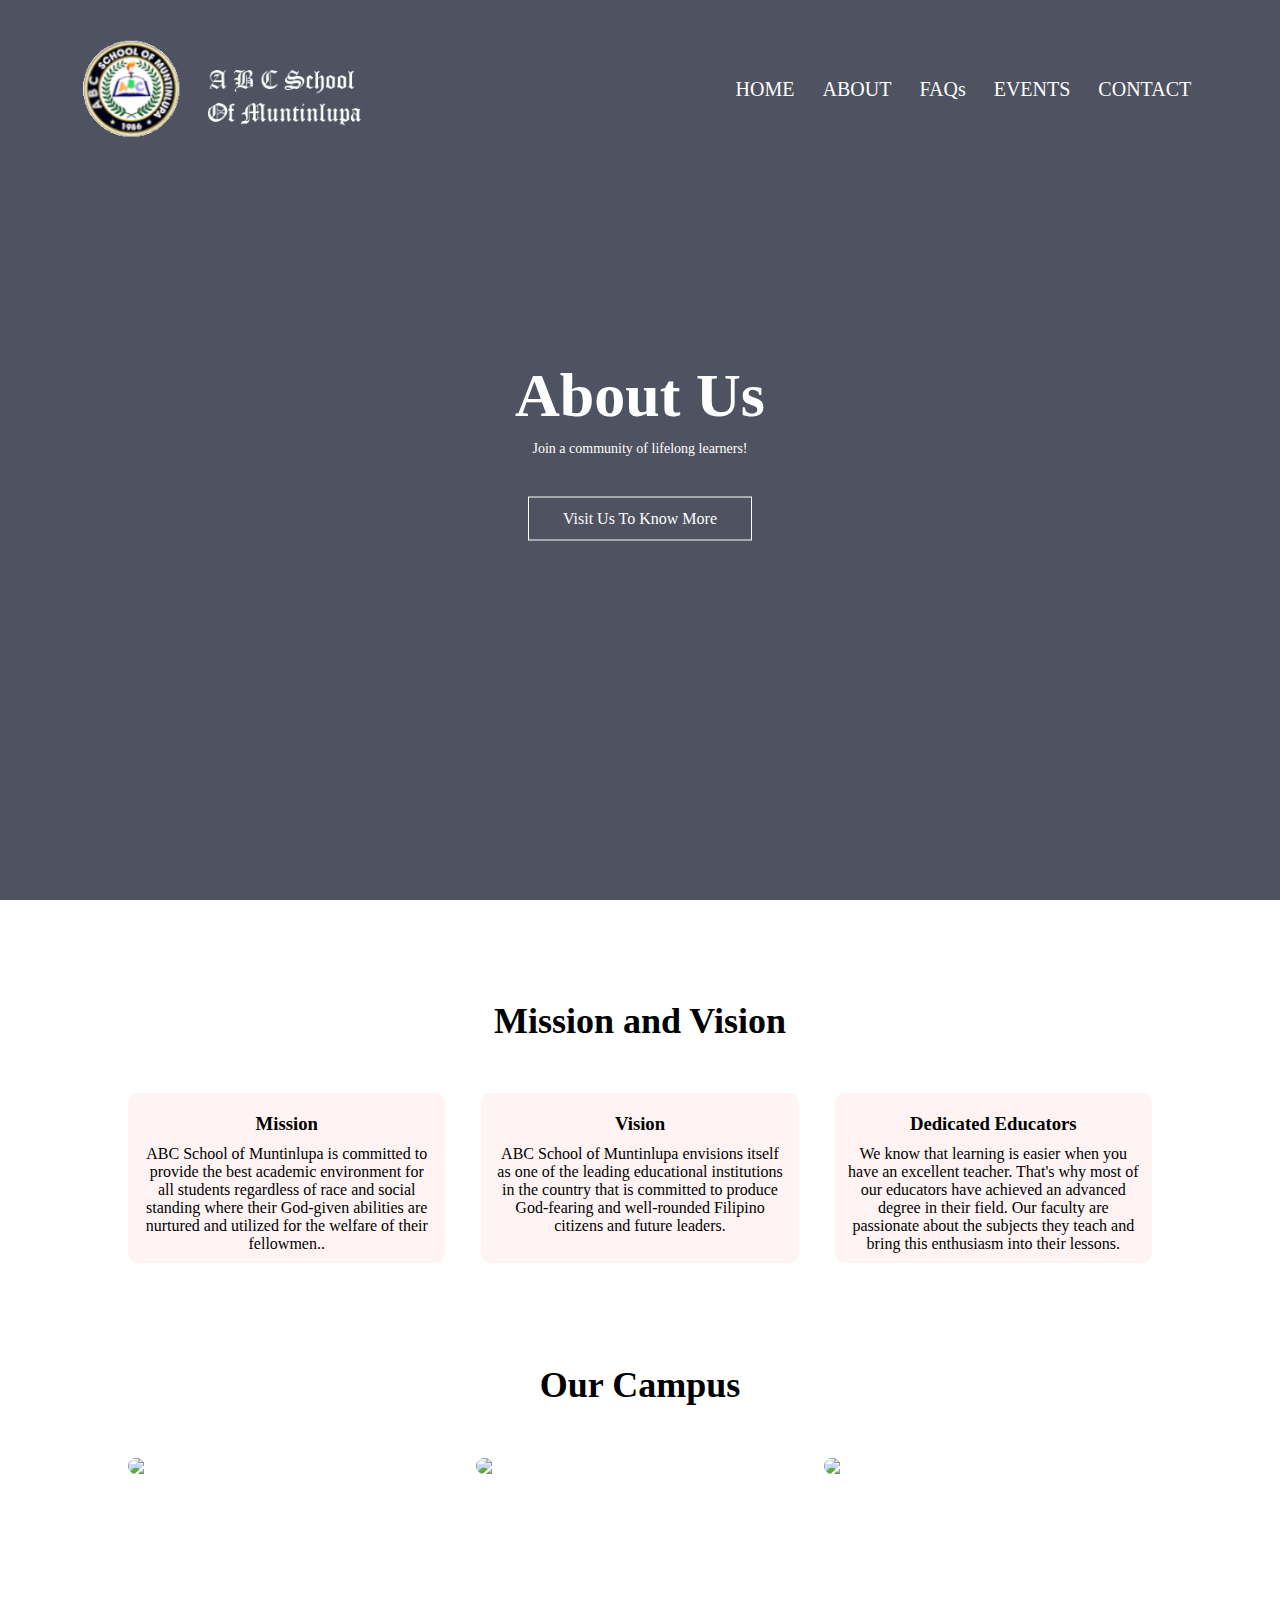
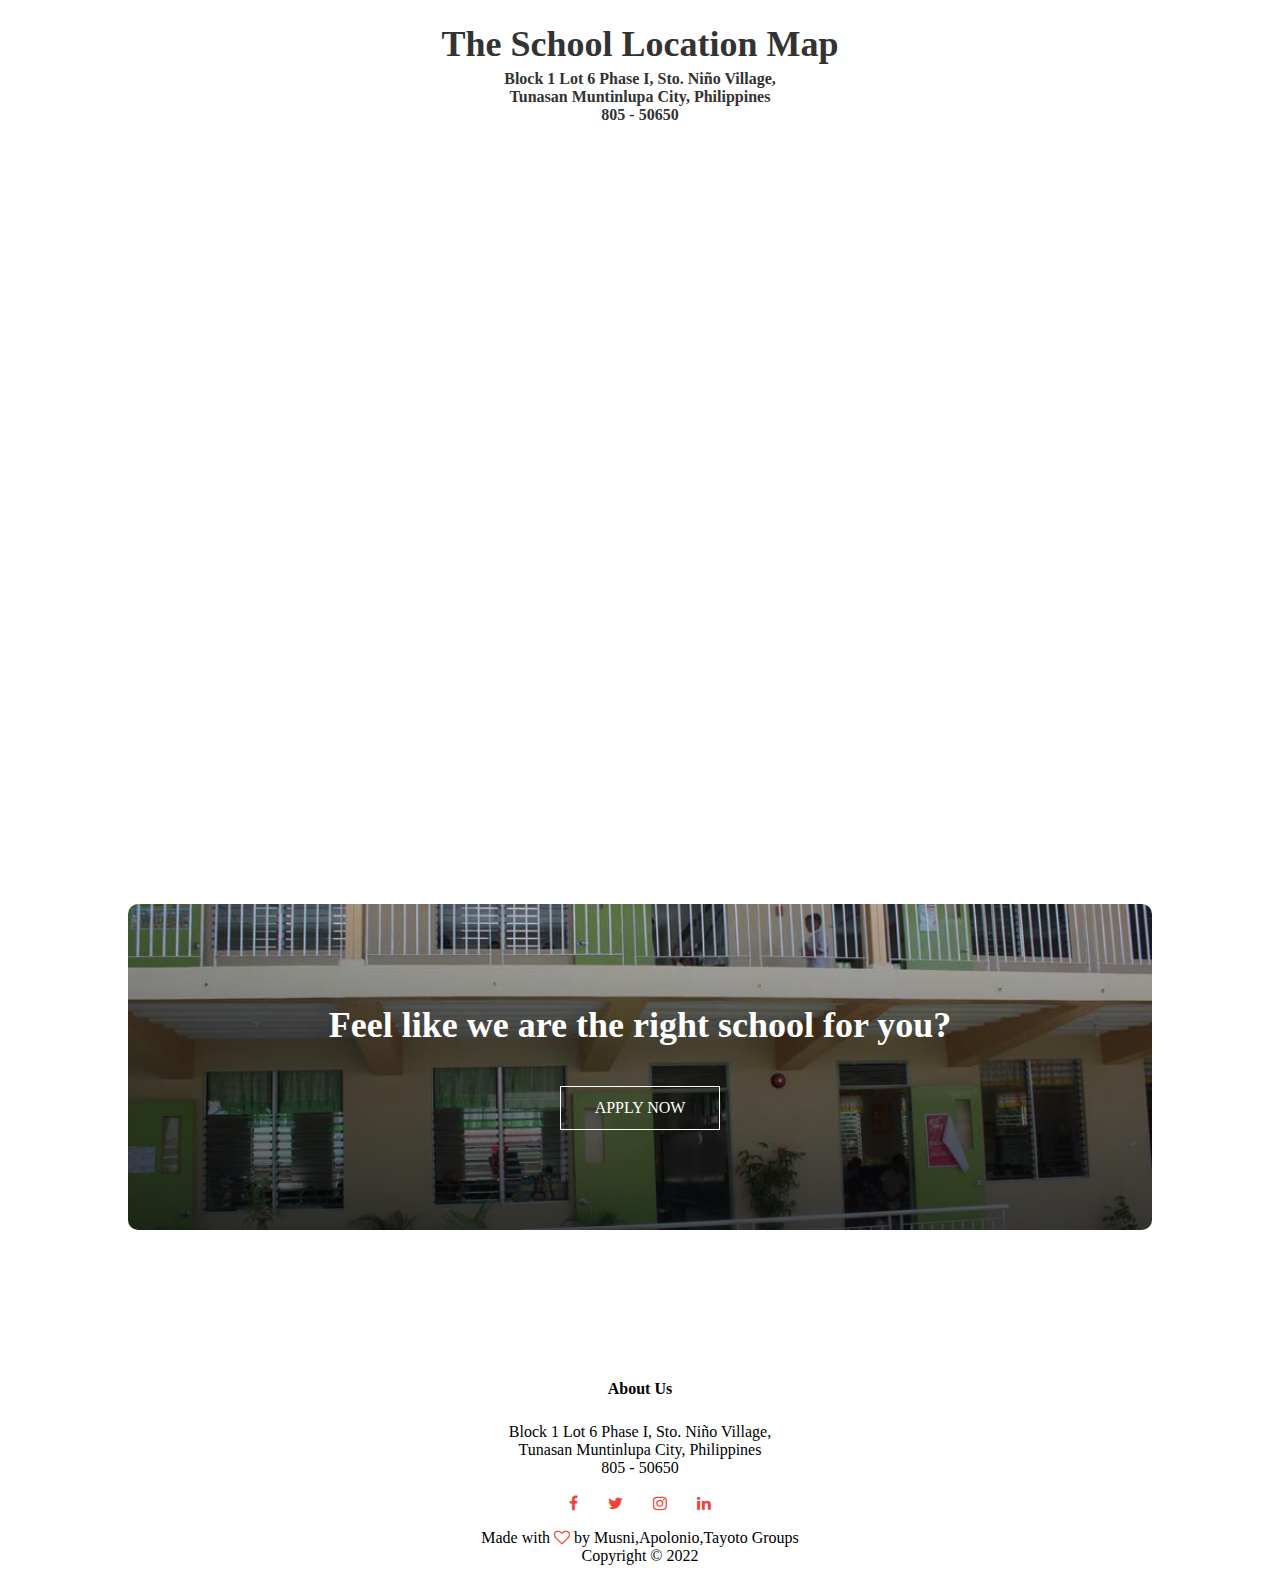
==== about_us.html @ 533a8d05 "first commit" ====
<!DOCTYPE html>
<html lang="en">
<head>
    <meta charset="UTF-8">
     <meta name="viewport" content="width=device-width, initial-scale=1.0">
    <title>ABC School of Muntinlupa</title>
    <link rel="stylesheet" href="style.css">
    <link rel="stylesheet" href="styleA.css">
    <link rel="stylesheet" href="https://unpkg.com/swiper@8/swiper-bundle.min.css"/>
    <!-- This is the link for swiper js -->
    <!-- https://swiperjs.com/get-started -->
    <link rel="stylesheet" href="https://fonts.googleapis.com/css?family=karla">
    <link rel="stylesheet" href="https://stackpath.bootstrapcdn.com/font-awesome/4.7.0/css/font-awesome.min.css">
    <link rel="shortcut icon" href="images/logo.ico" type="image/x-icon">
    
</head>
<body>
   
   <Section class="header">
<!--NAVIGATION-->
       <nav>
          <a href="index.html"><img src="images/WLogo.png"> </a>
          <div class="nav-links" id="navLinks">
            <i class="fa fa-times"onclick="hideMenu()"></i>
            <ul>
                <li><a href="index.html">HOME</a></li>
                <li><a href="about_us.html">ABOUT</a></li>
                <li><a href="faq.html">FAQs</a></li>
                <li><a href="events.html">EVENTS</a></li>
                <li><a href="contact_us.html">CONTACT</a></li>
            </ul>
          </div>
          <i class="fa fa-bars"onclick="showMenu()" ></i>
       </nav>
<div class="text-box">
    <h1>About Us</h1>
    <p>
        Join a community of lifelong learners!
    </p>
    <a href=""class="hero-btn ">Visit Us To Know More</a>
</div> 
  </section>
<!-- Course -->
<section class="course">
    <h1>Mission and Vision</h1>
    

    <div class = "row">
        <div class="course-col">
             <h3>Mission</h3>
             <p>ABC School of Muntinlupa is committed to provide the best academic 
                 environment for all students regardless of race and social standing 
                 where their God-given abilities are nurtured and utilized for the 
                 welfare of their fellowmen..</p>
        </div>
        <div class="course-col">
            <h3>Vision</h3>
            <p>ABC School of Muntinlupa envisions itself as one of the leading 
                educational institutions in the country that is committed to 
                produce God-fearing and well-rounded Filipino citizens and future leaders.</p>
       </div> 
       <div class="course-col">
        <h3>Dedicated Educators</h3>
        <p>We know that learning is easier when you have an excellent teacher. 
            That's why most of our educators have achieved an advanced degree in their field. 
            Our faculty are passionate about the subjects they teach and bring this 
            enthusiasm into their lessons. </p>
   </div>
    </div>
</section>
<!------------Campus ----------->
<section class="campus">
    <h1>Our Campus</h1>
    
    
    <div class="row">
        <div class="campus-col">
            <img src="images/building/lb.png">
            <div class="layer">
                <h3>Building 1</h3>
            </div>
        </div>
        <div class="campus-col">
            <img src="images/building/s6.jpg">
            <div class="layer">
                <h3>Front Building</h3>
            </div>
        </div>
        <div class="campus-col">
            <img src="images/building/b2.jpg">
            <div class="layer">
                <h3>Building 2</h3>
            </div>
        </div>
    </div>
    </section>

<!-- Location Map -->
<section class="mapCont">
    <h1>The School Location Map</h1>
    <h4>Block 1 Lot 6 Phase I, Sto. Niño Village,<br> Tunasan Muntinlupa City, Philippines <br>
        805 - 50650</h4>
 <br><br>
    
    <iframe src="https://www.google.com/maps/embed?pb=!1m18!1m12!1m3!1d30920.162398704968!2d121.01513101964342!3d14.368237430349014!2m3!1f0!2f0!3f0!3m2!1i1024!2i768!4f13.1!3m3!1m2!1s0x3397d12776e17b25%3A0x671a197d82d6ca6d!2sTunasan%2C%20Muntinlupa%2C%20Kalakhang%20Maynila!5e0!3m2!1sfil!2sph!4v1648266099618!5m2!1sfil!2sph" width="600" height="450" style="border:0;" allowfullscreen="" loading="lazy" referrerpolicy="no-referrer-when-downgrade"></iframe>
</section>

  <!-- Call to Action  -->
<section class="cta">
    <h1>Feel like we are the right school for you?</h1>
    <a href="https://docs.google.com/forms/d/e/1FAIpQLSeGvmDsc_i082h4usEYr5cddRVCvLYKLdfWZfRvWLLsv3PGcw/viewform" class="hero-btn">APPLY NOW</a>
</section>

<!-- Footer -->
<section class="footer">
    <h4>About Us</h4>
    <p>Block 1 Lot 6 Phase I, Sto. Niño Village,<br> Tunasan Muntinlupa City, Philippines <br>
        805 - 50650</p>
             <div class="icons">  
                 <i class="fa fa-facebook"></i>
                 <i class="fa fa-twitter"></i>
                 <i class="fa fa-instagram"></i>
                 <i class="fa fa-linkedin"></i>
             </div>
             <p>Made with <i class="fa fa-heart-o"></i> by Musni,Apolonio,Tayoto Groups </p>
             <p>Copyright &copy; 2022</p>
    </section>



<!--- Javascript for Toggle Menu--->
<script>
    var navLinks = document.getElementById("navLinks");
    function showMenu(){
        navLinks.style.right = "0";
    }
    function hideMenu(){
        navLinks.style.right = "-200px";
    }
</script>
<script src="https://unpkg.com/swiper@8/swiper-bundle.min.js"></script>
<script>
    const swiper = new Swiper('.swiper', {
    autoplay:{
        delay:3000,
        disableOnInteraction:false,
    },
loop: true,

// If we need pagination
pagination: {
el: '.swiper-pagination',
clickable:true,
},

// Navigation arrows
navigation: {
nextEl: '.swiper-button-next',
prevEl: '.swiper-button-prev',
},

});
</script>
</body>
</html>
---- style.css ----
*{
    margin:0;
    padding: 0;
}
.header{
    min-height: 100vh;
    width: 100%;
   background-image: linear-gradient(rgba(4,9,30,0.7),
    rgba(4,9,30,0.7)),url(images/building/front1.PNG);  
    background-position: center;
    background-size: cover;
    position: relative;
}
nav{
    display:flex;
    padding: 2% 6%;
    justify-content: space-between;
    align-items: center;
}
nav img{
    width: 300px;
}
.nav-links{
    flex:1;
    text-align: right;
}
.nav-links ul li{
    list-style: none;
    display: inline-block;
    padding: 8px 12px;
    position: relative;
}
.nav-links ul li a{
    color:#fff;
    text-decoration: none;
    font-size: 20px;
}
.nav-links ul li::after{
    content: '';
    width:0%;
    height: 2px;
    background: #f44336;
    display: block;
    margin: auto;
    transition: 0.5s;
}
.nav-links ul li:hover::after{
    width: 100%;
}
.text-box{
    width: 90%;
    color: #fff;
    position: absolute;
    top: 50%;
    left: 50%;
    transform: translate(-50%,-50%);
    text-align:center;
}
.text-box h1{
    font-size: 62px;
}
.text-box p{
    margin: 10px 0 40px;
    font-size: 14px;
    color: #fff;
}
.hero-btn{
    display: inline-block;
    text-decoration: none;
    color: #fff;
    border: 1px solid #fff;
    padding:12px 34px ;
    background: transparent;
    position:relative;
    cursor:pointer;   
}
.hero-btn:hover{
  border: 1px solid #f44336;
  background:#f44336 ;
  transition: 1s;
}
nav .fa{
    display:none;
}


@media(max-width: 700px){
    .text-box h1{
        font-size: 20px;
    } 
    .nav-links ul li {
        display:block;
    }
    .nav-links{
        position:absolute;
        background: #f44336;
        height: 100vh;
        width: 200px;
        top: 0;
        right:-200px;
        text-align: left;
        z-index: 2;
        transition: 1s;
    }
    nav .fa{
        display: block;
        color: #fff;
        font-size: 22px;
        cursor:pointer;
    }
    .nav-links ul{
        padding: 30px;
    } 
}

/* ---------course------- */
.course{
    width: 80%;
    margin: auto;
    text-align: center;
    padding-top: 100px;
}
h1{
    font-size: 36px;
    font-weight: 600;
}
pre{
    color: #777 ;
    font-size: 14px;
    font-weight: 300;
    line-height: 22px;
    padding: 5px;
    text-align: left;
}
.row{
    margin-top: 5%;
    display: flex;
    justify-content: space-between;
}
.course-col{
    flex-basis: 31%;
    background: #fff3f3;
    border-radius: 10px;
    margin-bottom: 5%;
    padding: 10px 12px ;
    box-sizing: border-box;
}
h3{
    text-align: center;
    font-weight: 600;
    margin: 10px 0;
}
.course-col:hover{
    box-shadow: 0 0  20px 0px rgba(0,0,0,0.2);
}
/* ------------for responsive--------- */
@media(max-width: 700px){
     .row{
         flex-direction: column;
     }
}

/* ----------campus--------- */
.campus{
    width: 80%;
    margin: auto;
    text-align: center;
    padding-top: 50px;
}
.campus-col{
    flex-basis: 32%;
    border-radius: 10px;
    margin-bottom: 30px;
    position: relative;
    overflow: hidden;
}
.campus-col img{
    width: 100%;
    display: block ;
}
.layer{
    background: transparent;
    height: 100%;
    width: 100%; 
    position: absolute;
    top: 0;
    left: 0;
    transition: 0.5s;
}
.layer:hover{
    background: rgba(226,0,0,0.7); 
}
.layer h3{
    width: 100%;
    font-weight: 500;
    color: #fff;
    font-size: 26px;
    bottom: 0;
    left: 50%;
    transform: translateX(-50%) ;
    position: absolute;
    opacity: 0;
    transition: 0.5s;
}
.layer:hover h3{
    bottom: 49%;
    opacity: 1;
}

/* 48:44 */
/* -------------facilities---------- */
.facilities{
     width:80%;
     margin: auto;
     text-align: center;
     padding-top: 100px;
}
.facilities-col{
    flex-basis: 31%;
    border-radius: 10px;
    margin-bottom: 5%;
    text-align: left;
}
.facilities-col img{
    width: 100%;
    height: 60%;
    border-radius: 10px;
}
.facilities-col p{
    padding: 0;
}
.facilities-col h3{
    margin-top: 16px;
    margin-bottom: 15px;
    text-align: left;
}
/* ----------------Testimonials--------- */
.testimonials{
    width: 80%;
    margin: auto;
    padding-top: 100px;
    text-align: center;
}
.testimonial-col{
     flex-basis: 44%;
     border-radius: 10px;
     margin-bottom: 5%;
     text-align: left;
     background: #fff3f3;
     padding: 25px;
     cursor: pointer;
     display: flex;
}
.testimonial-col img{
    height: 40px;
    margin-left: 5px;
    margin-right: 30px;
    border-radius: 50%;
}
.testimonial-col p{
    padding: 0;
}
.testimonial-col h3{
    margin-top: 15px;
    text-align: left;
}
.testimonial-col .fa{
    color:#f44336;
}
@media(max-width:700px){
    .testimonial-col img{
        margin-left: 0px;
        margin-right: 15px;
    }
}
/* ---------call to action--------- */
.cta{
    margin: 100px auto;
    width: 80%;
    height: 100% ;
    background-image: linear-gradient(rgba(0,0,0,.2),
    rgba(0,0,0,0.7)),url(images/Building/s6.jpg);
    background-position: center;
    background-size: cover;
    border-radius: 10px;
    text-align: center;
    padding: 100px 0;
}
.cta h1{
    color: #fff;
    margin-bottom: 40px;
    padding: 0;
}
@media(max-width:700px){
    .cta h1{
        font-size: 24px;
    }
}
/* --------Footer--------- */
.footer{
    width: 100%;
    text-align: center;
    padding: 30px 0;
}
.footer h4{
    margin-bottom: 25px;
    margin-top: 20px;
    font-weight: 600; 
}
.icons .fa{
    color:#f44336;
    margin:0 13px;
    cursor: pointer;
    padding: 18px 0;
}
.fa-heart-o{
    color:#f44336;
}

/* Map */
.mapCont{
    width: 100%;
    height: 100vh;
    display: flex;
    align-items: center;
    justify-content: center;
    flex-direction: column;
}
.mapCont h1{
   color: #333;
   margin-bottom: 5px; 
}
.mapCont h4{
    color: #333;
    margin-bottom: 25px;
    text-align: center; 
 }
iframe{
    width: 80%;
    height: 500px;
    filter: invert(100%);
}
/* ---Facilities Animation */
/* .facilities-col{
    overflow: hidden;
} */
.facilities-col img{
    transition: all 1.3s ease ;
}
.facilities-col:hover img{
    transform: scale(1.2);
}
/* -------Contact Us */
.contact{
    width: 100%;
    height: 100vh;
    background: #001660;
    display: flex;
    align-items: center;
    justify-content: center; 
    
}
form{
    background:#fff;
    display: flex;
    flex-direction: column;
    padding:2vw 4vw;
    width: 90%;
    max-width: 600px;
    border-radius: 10px;
}
form h3{
    color: #555;
    font-weight: 800;
    margin-bottom: 20px;
}
form input, form textarea{
    border:0;
    margin: 10px 0;
    padding: 20px;
    outline:none;
    background: #f5f5f5;
    font-size: 16px;
}
form button{
    padding: 15px;
    background: #ff5361;
    color: #fff;
    font-size: 18px;
    border: 0;
    outline: none;
    cursor: pointer;
    width: 150px;
    margin: 20px auto 0;
    border-radius: 30px;
}
---- styleA.css ----
.swiper{
    /* width:80%;
    margin: auto; */
    width: 60%;
    height: 60%;
    text-align: center;
    /* padding-top: 10px; */
    /* padding-bottom: 100px; */
    /* margin: auto;
    width: 60%;
    height: 60%;
    text-align: center; */
   
}
.swiper-slide img{
    width: 100%;
}
.swiper .swiper-button-prev, .swiper .swiper-button-next{
    color:#fff;
}
.swiper .swiper-pagination-bullet-active{
    background: #fff;
}


    @media(max-width: 700px){
        .swiper{
            flex-direction: column;
        }
   }
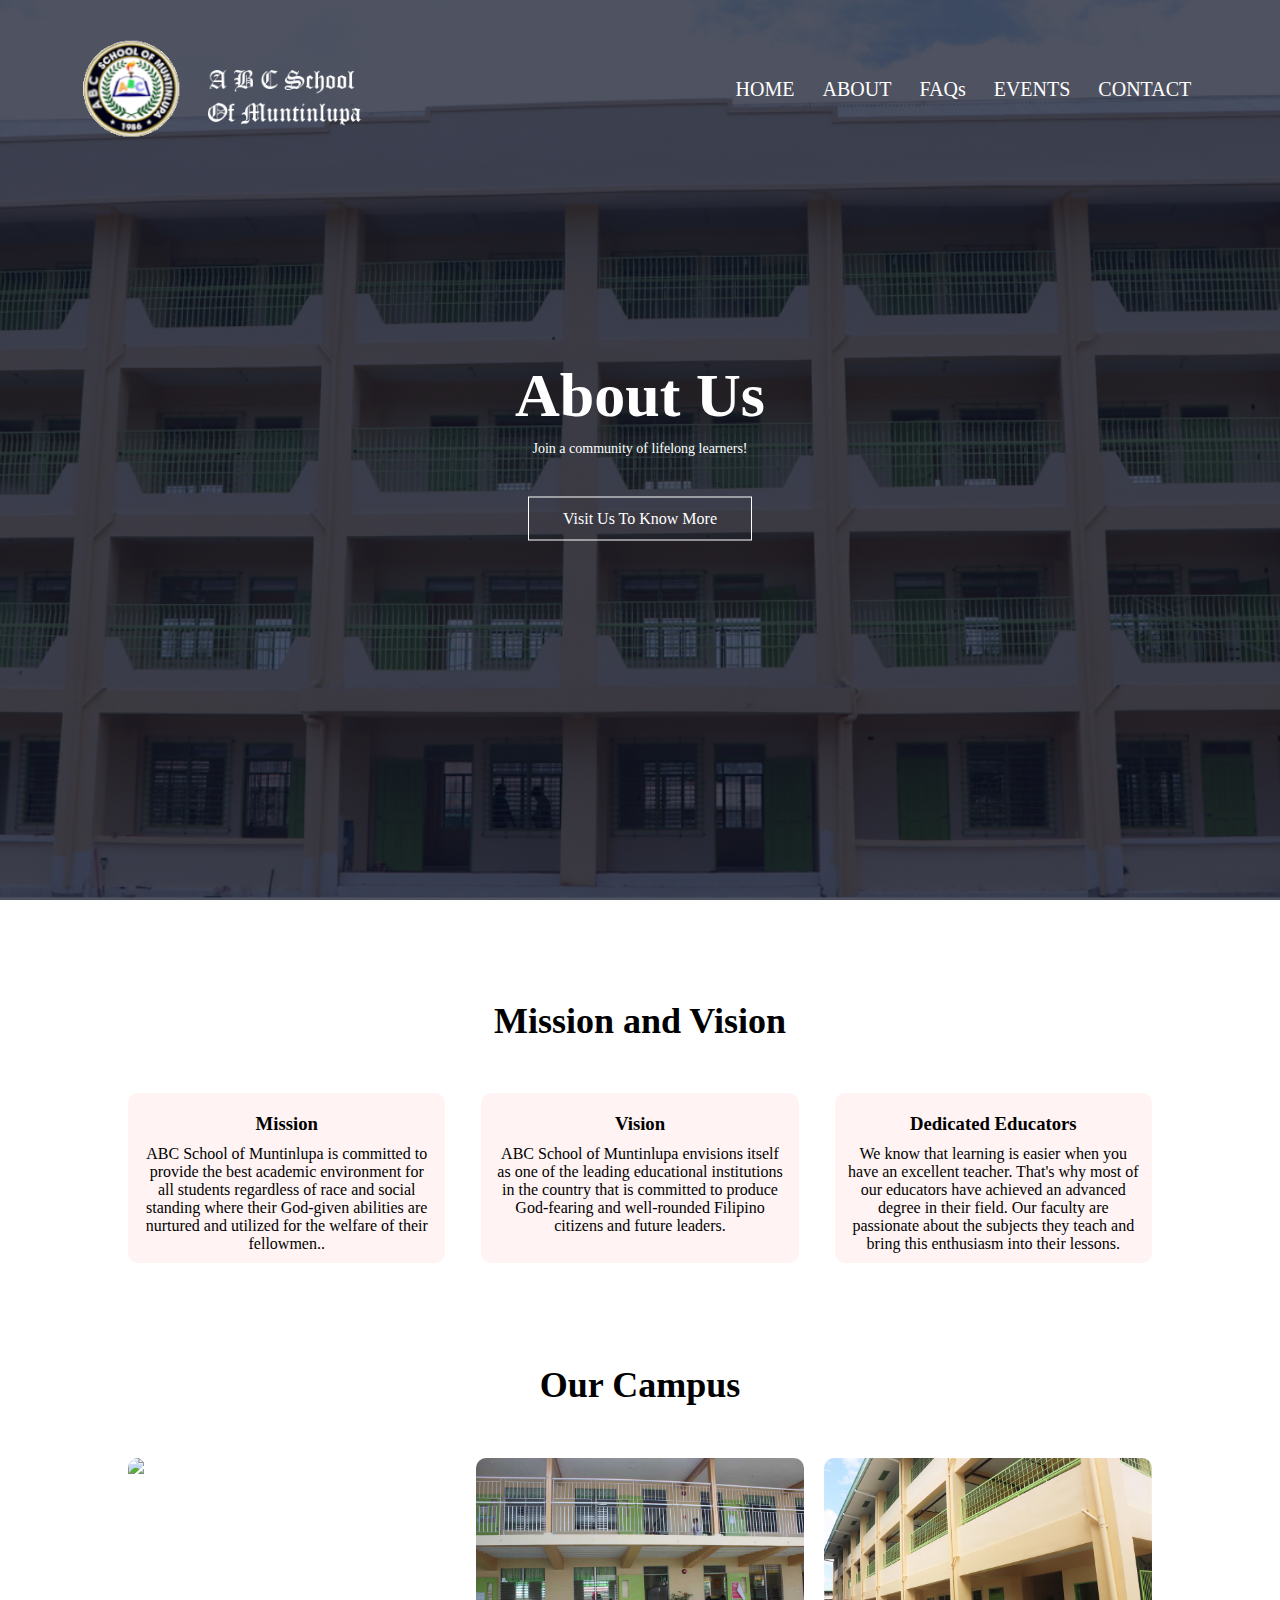
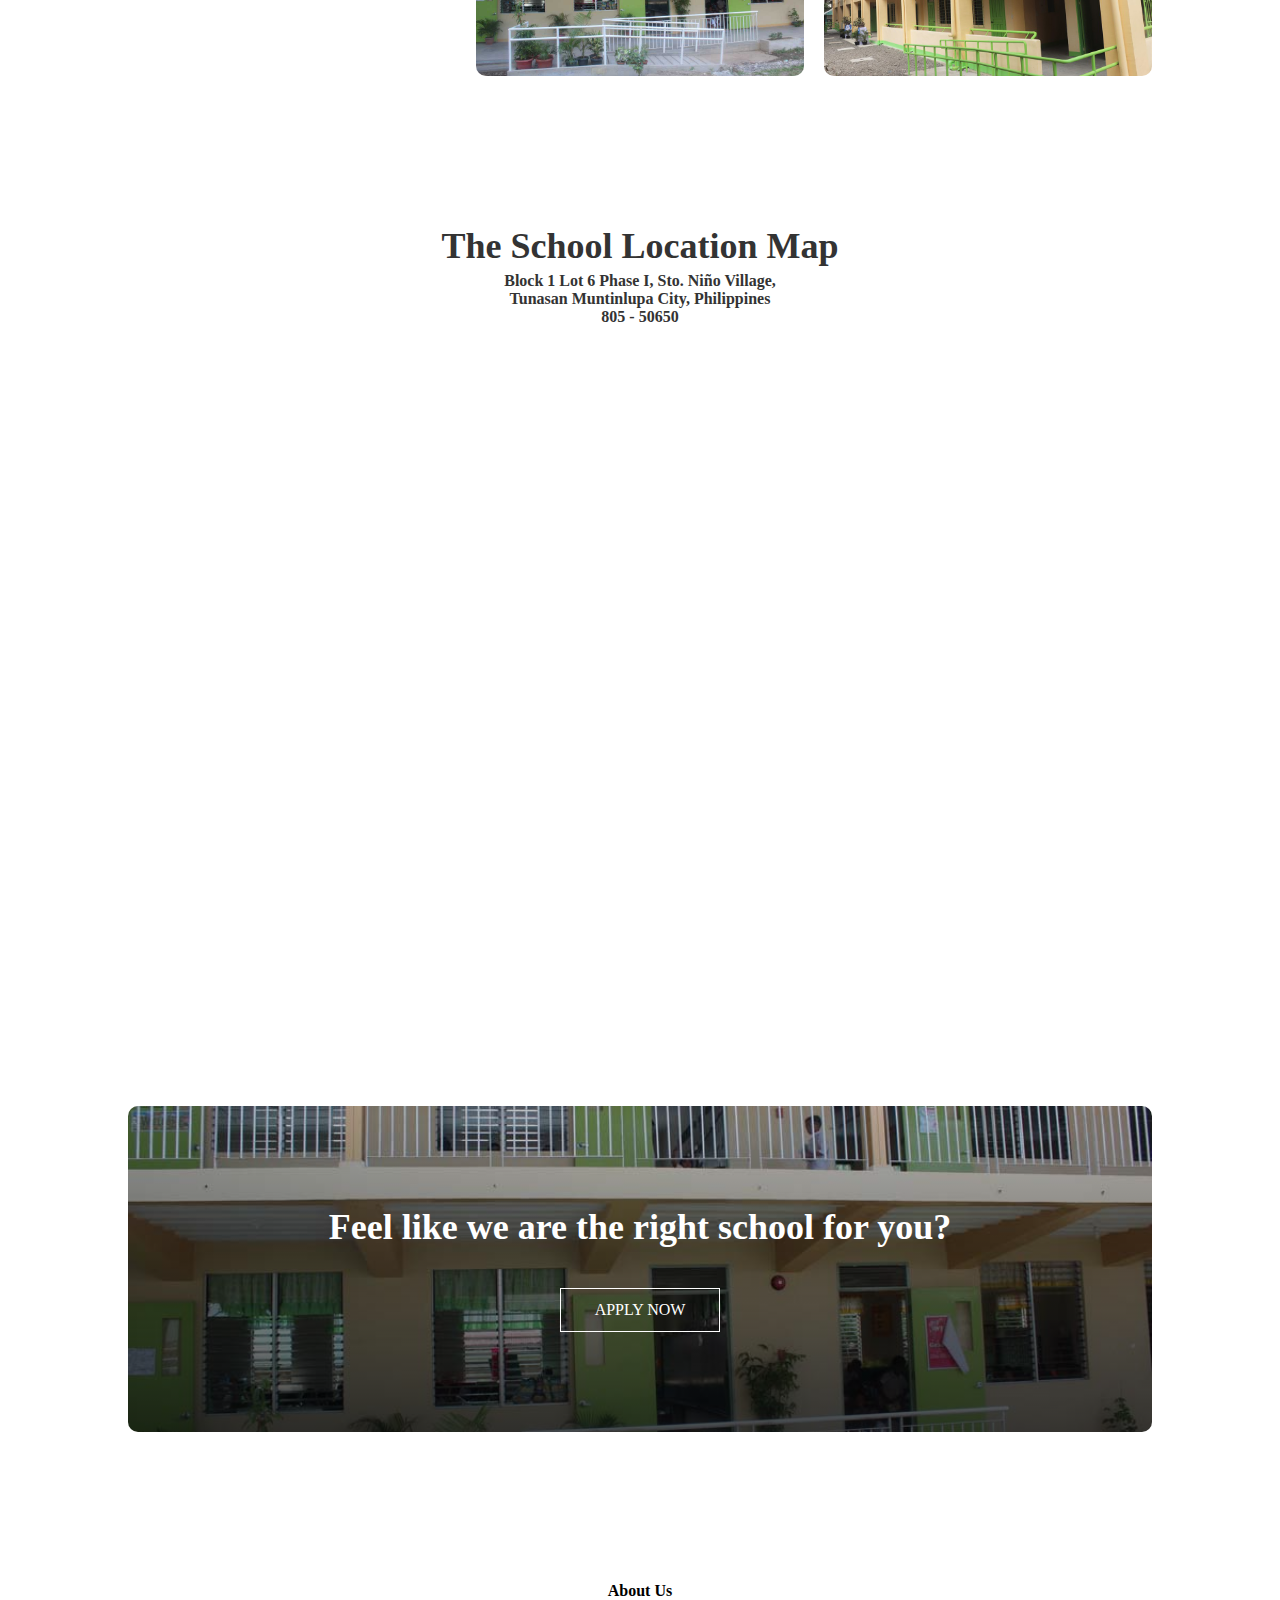
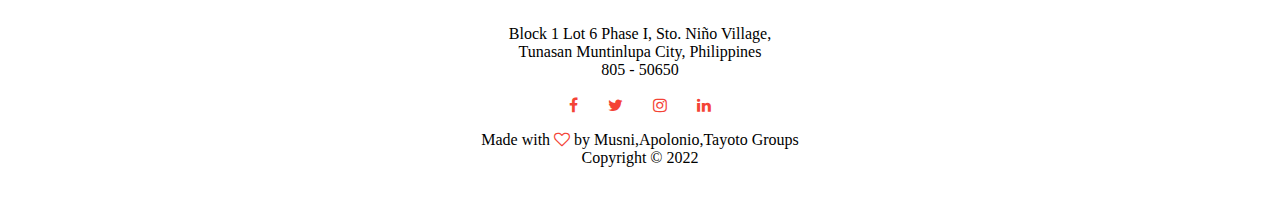
==== commit 47efc737: "first commit" ====
--- a/about_us.html
+++ b/about_us.html
@@ -75,19 +75,19 @@
     
     <div class="row">
         <div class="campus-col">
-            <img src="images/building/lb.png">
+            <img src="images/lb.png">
             <div class="layer">
                 <h3>Building 1</h3>
             </div>
         </div>
         <div class="campus-col">
-            <img src="images/building/s6.jpg">
+            <img src="images/s6.jpg">
             <div class="layer">
                 <h3>Front Building</h3>
             </div>
         </div>
         <div class="campus-col">
-            <img src="images/building/b2.jpg">
+            <img src="images/b2.jpg">
             <div class="layer">
                 <h3>Building 2</h3>
             </div>
--- a/style.css
+++ b/style.css
@@ -6,7 +6,7 @@
     min-height: 100vh;
     width: 100%;
    background-image: linear-gradient(rgba(4,9,30,0.7),
-    rgba(4,9,30,0.7)),url(images/building/front1.PNG);  
+    rgba(4,9,30,0.7)),url(images/front1.PNG);  
     background-position: center;
     background-size: cover;
     position: relative;
@@ -279,7 +279,7 @@
     width: 80%;
     height: 100% ;
     background-image: linear-gradient(rgba(0,0,0,.2),
-    rgba(0,0,0,0.7)),url(images/Building/s6.jpg);
+    rgba(0,0,0,0.7)),url(images/s6.jpg);
     background-position: center;
     background-size: cover;
     border-radius: 10px;
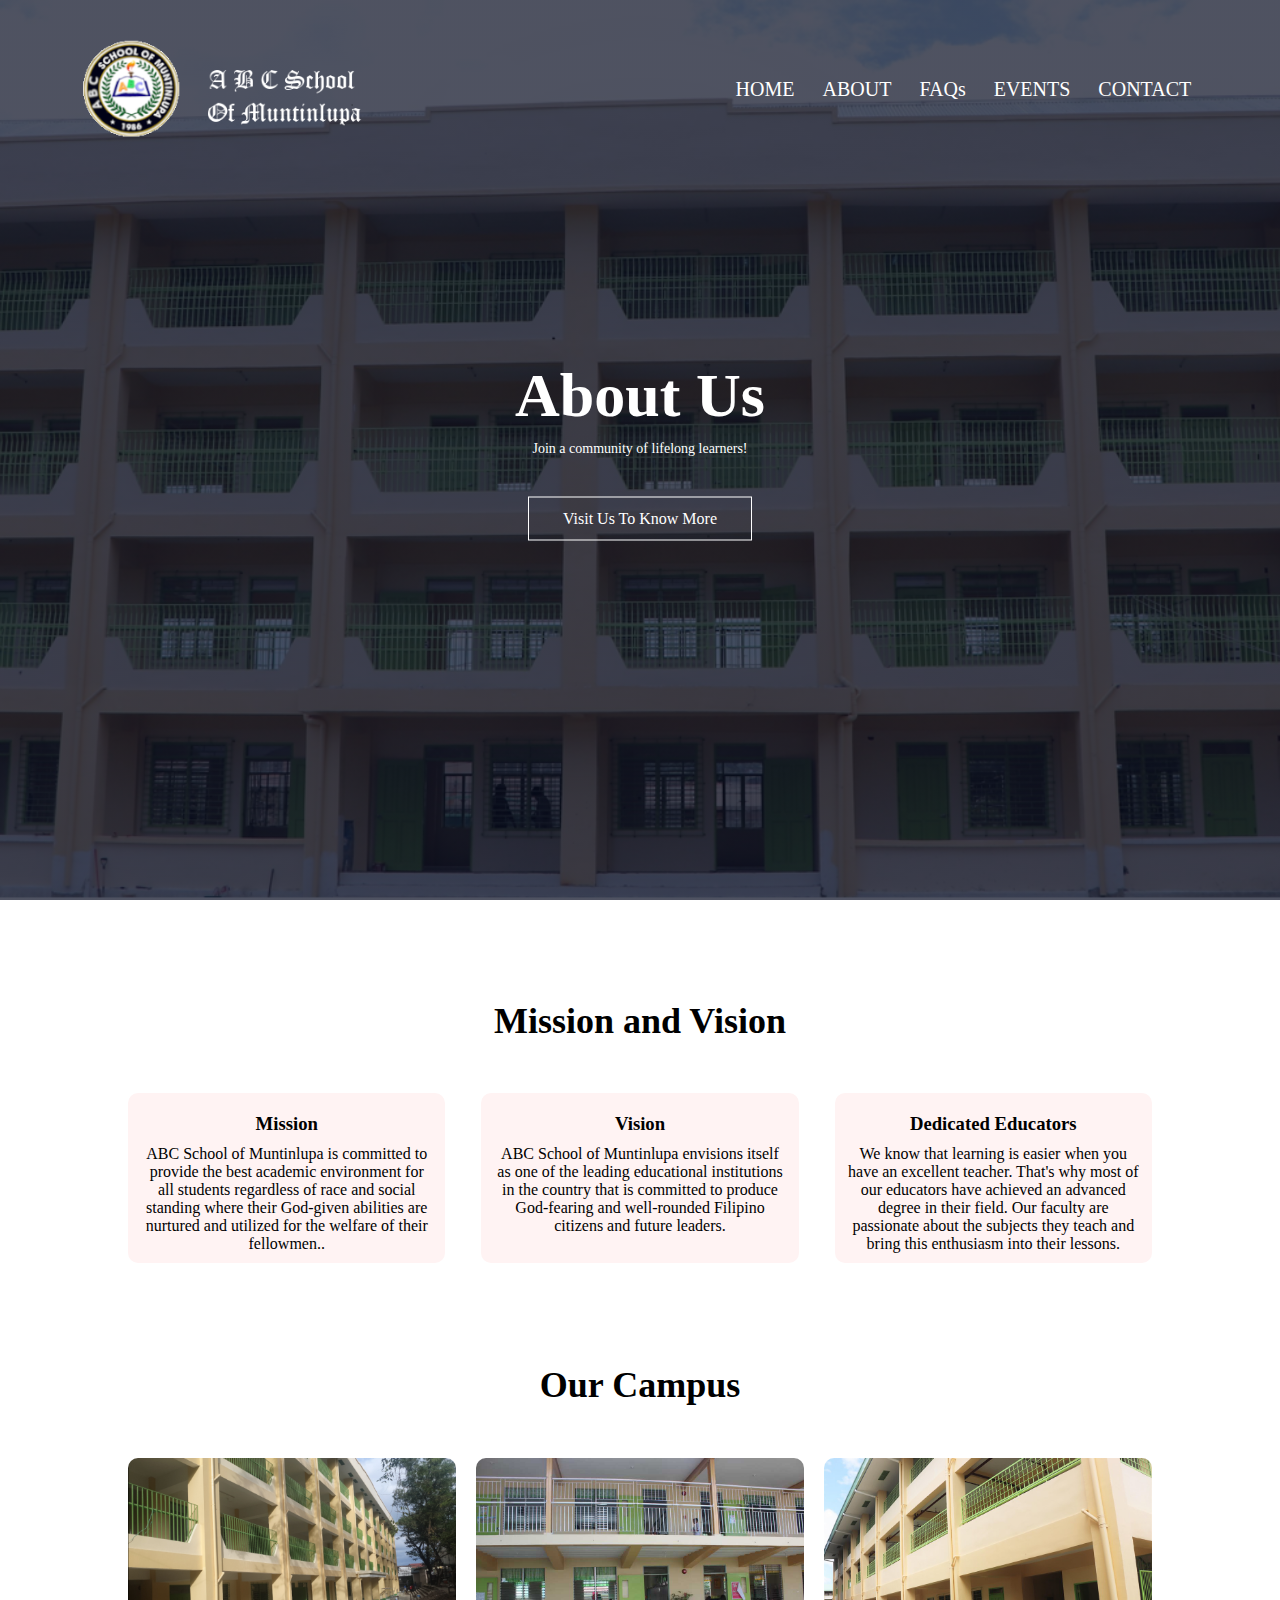
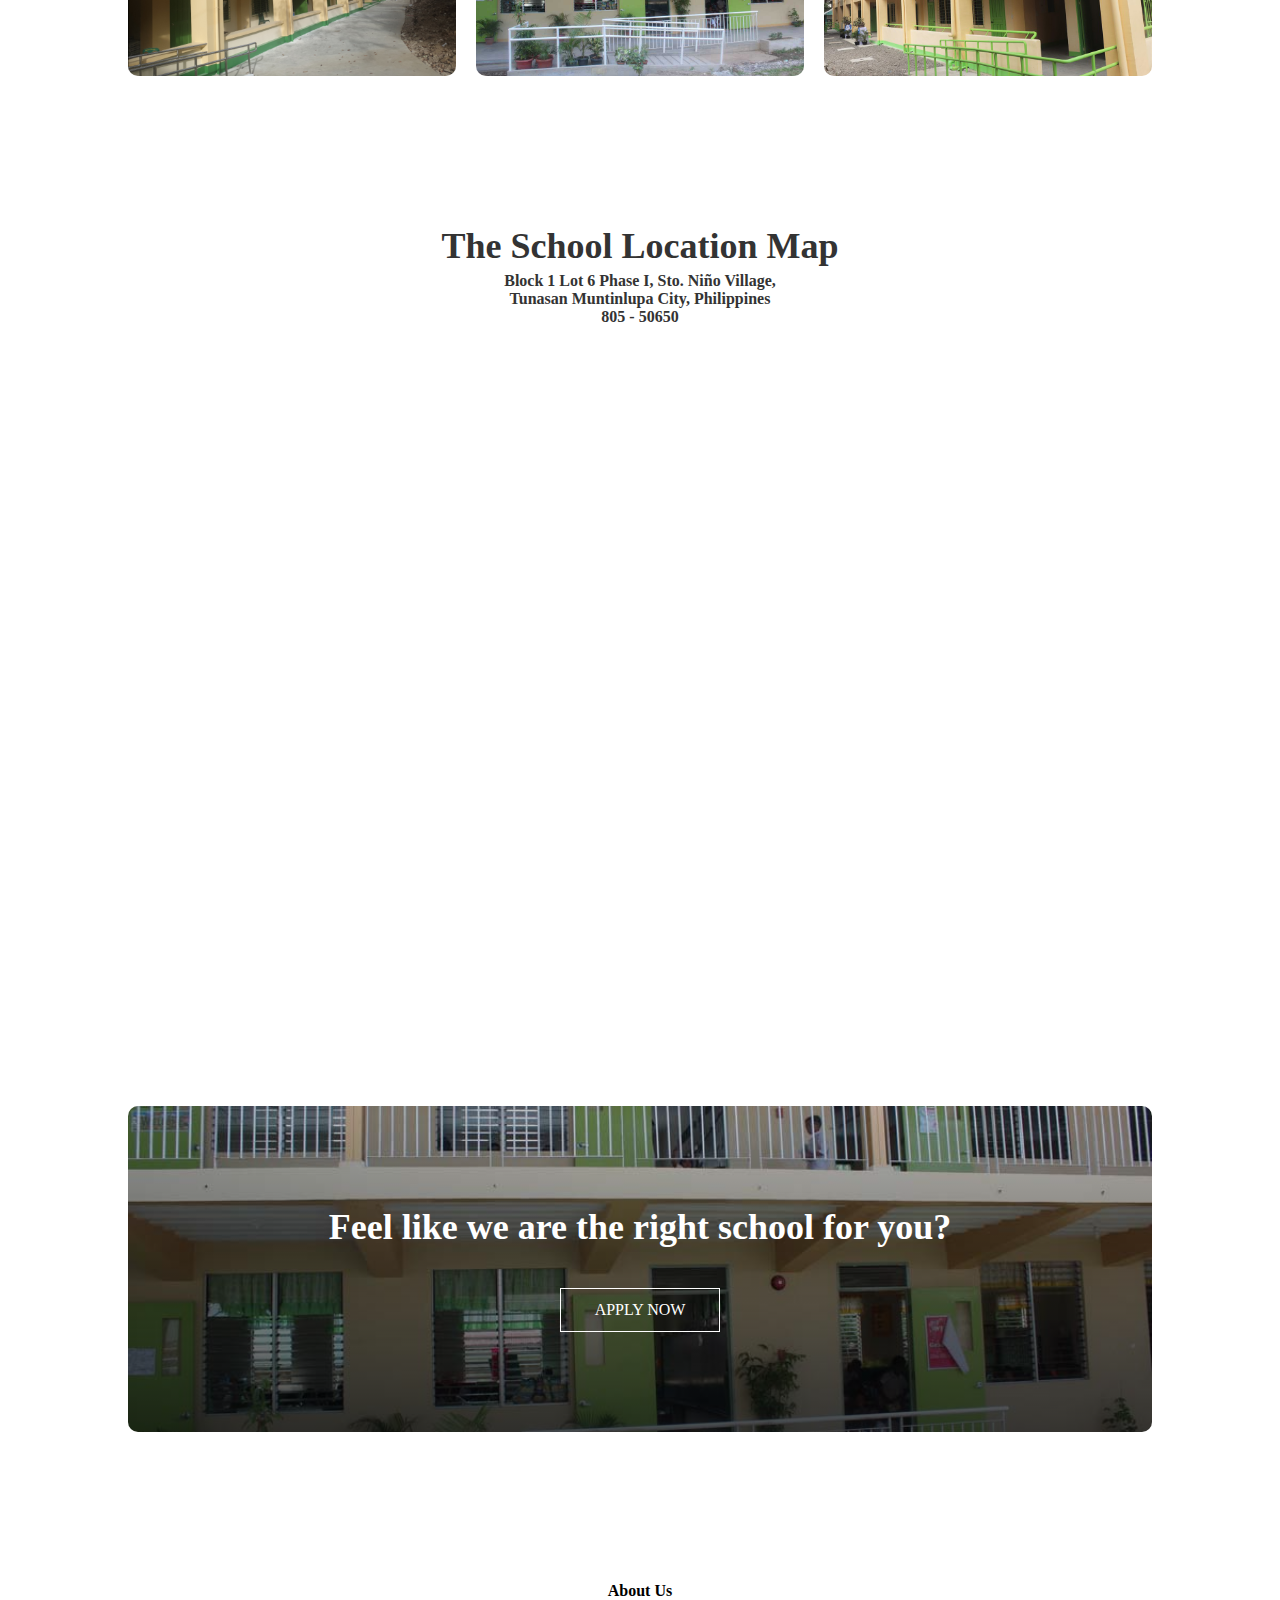
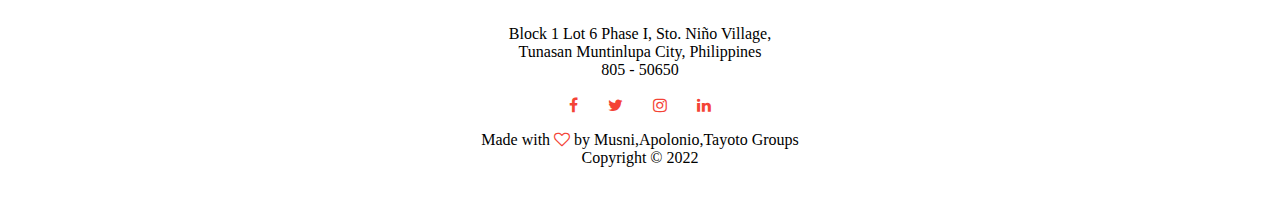
==== commit c3c6c554: "second commit" ====
--- a/about_us.html
+++ b/about_us.html
@@ -73,26 +73,27 @@
     <h1>Our Campus</h1>
     
     
-    <div class="row">
-        <div class="campus-col">
-            <img src="images/lb.png">
-            <div class="layer">
-                <h3>Building 1</h3>
-            </div>
-        </div>
-        <div class="campus-col">
-            <img src="images/s6.jpg">
-            <div class="layer">
-                <h3>Front Building</h3>
-            </div>
-        </div>
-        <div class="campus-col">
-            <img src="images/b2.jpg">
-            <div class="layer">
-                <h3>Building 2</h3>
-            </div>
+    
+<div class="row">
+    <div class="campus-col">
+        <img src="images/LB.png">
+        <div class="layer">
+            <h3>Building 1</h3>
         </div>
     </div>
+    <div class="campus-col">
+        <img src="images/s6.jpg">
+        <div class="layer">
+            <h3>Front Building</h3>
+        </div>
+    </div>
+    <div class="campus-col">
+        <img src="images/b2.jpg">
+        <div class="layer">
+            <h3>Building 2</h3>
+        </div>
+    </div>
+</div>
     </section>
 
 <!-- Location Map -->
--- a/style.css
+++ b/style.css
@@ -126,7 +126,7 @@
 }
 pre{
     color: #777 ;
-    font-size: 14px;
+    font-size: 10px;
     font-weight: 300;
     line-height: 22px;
     padding: 5px;
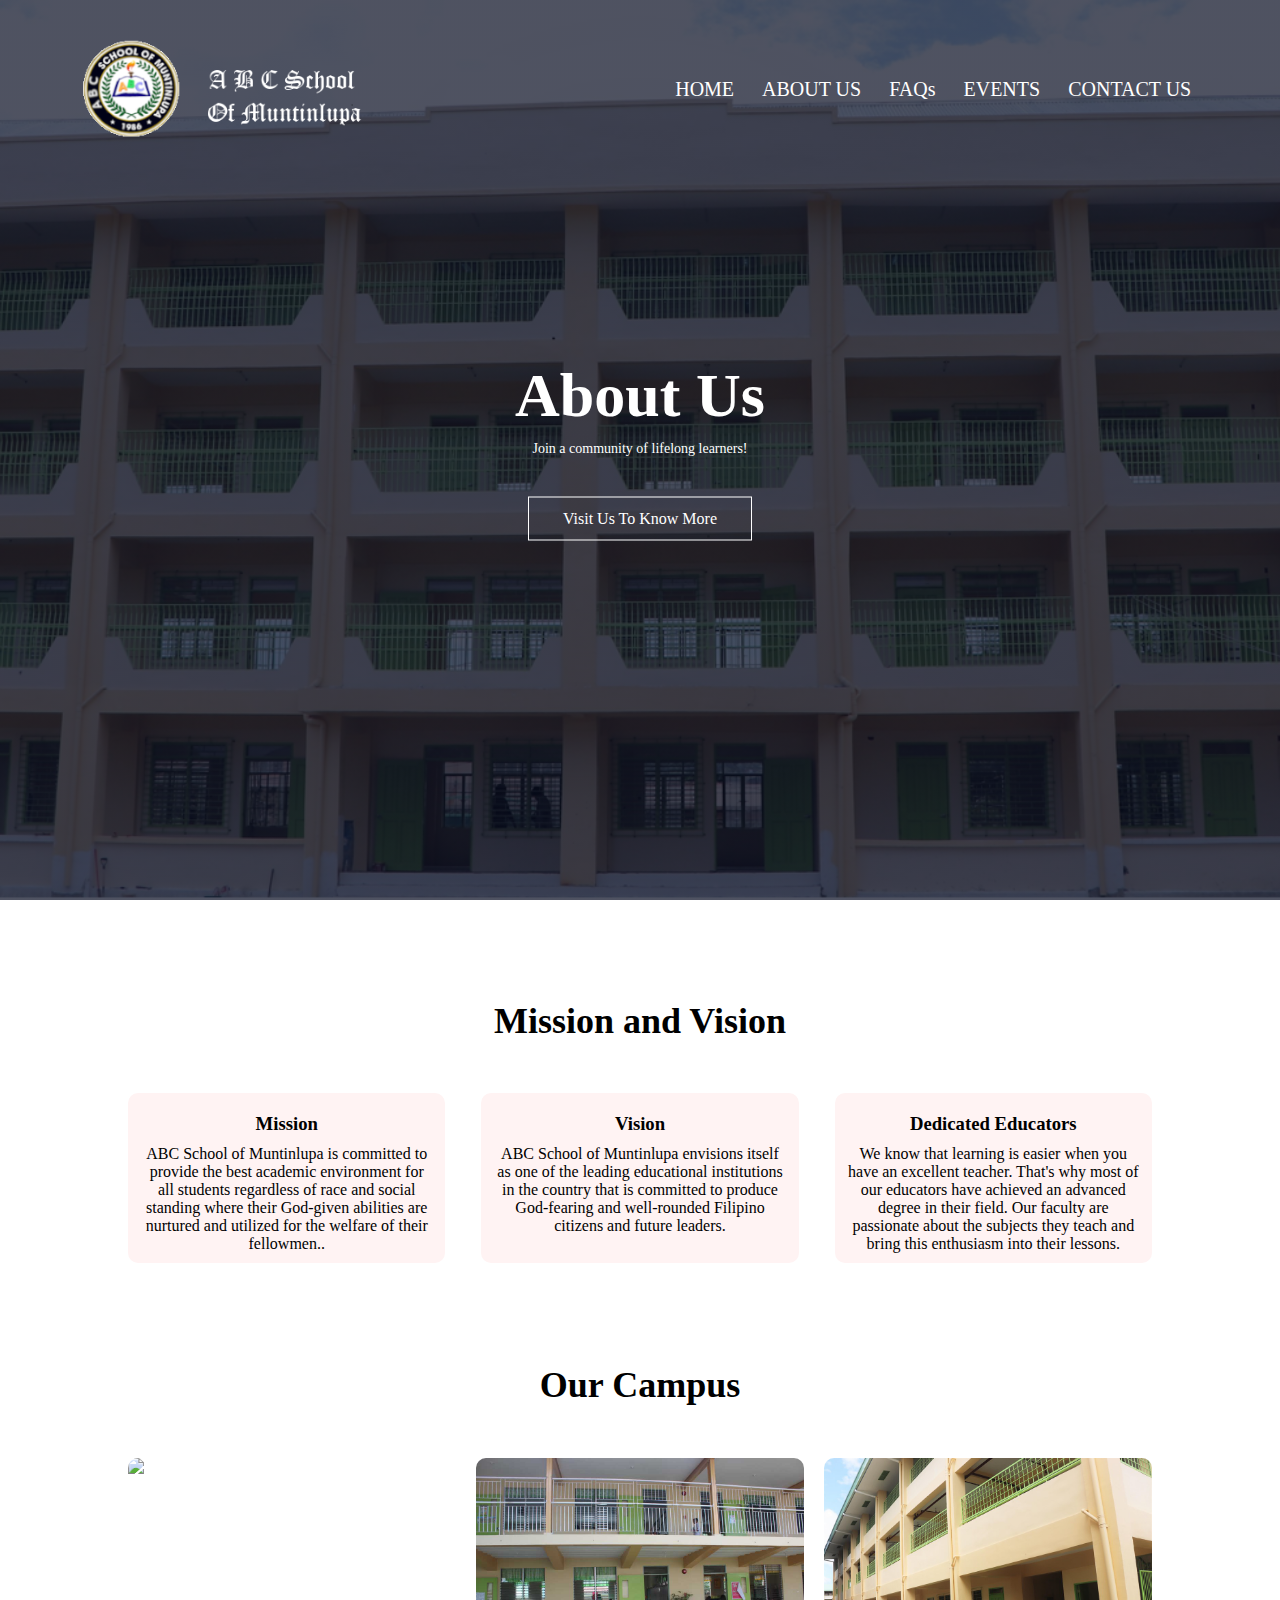
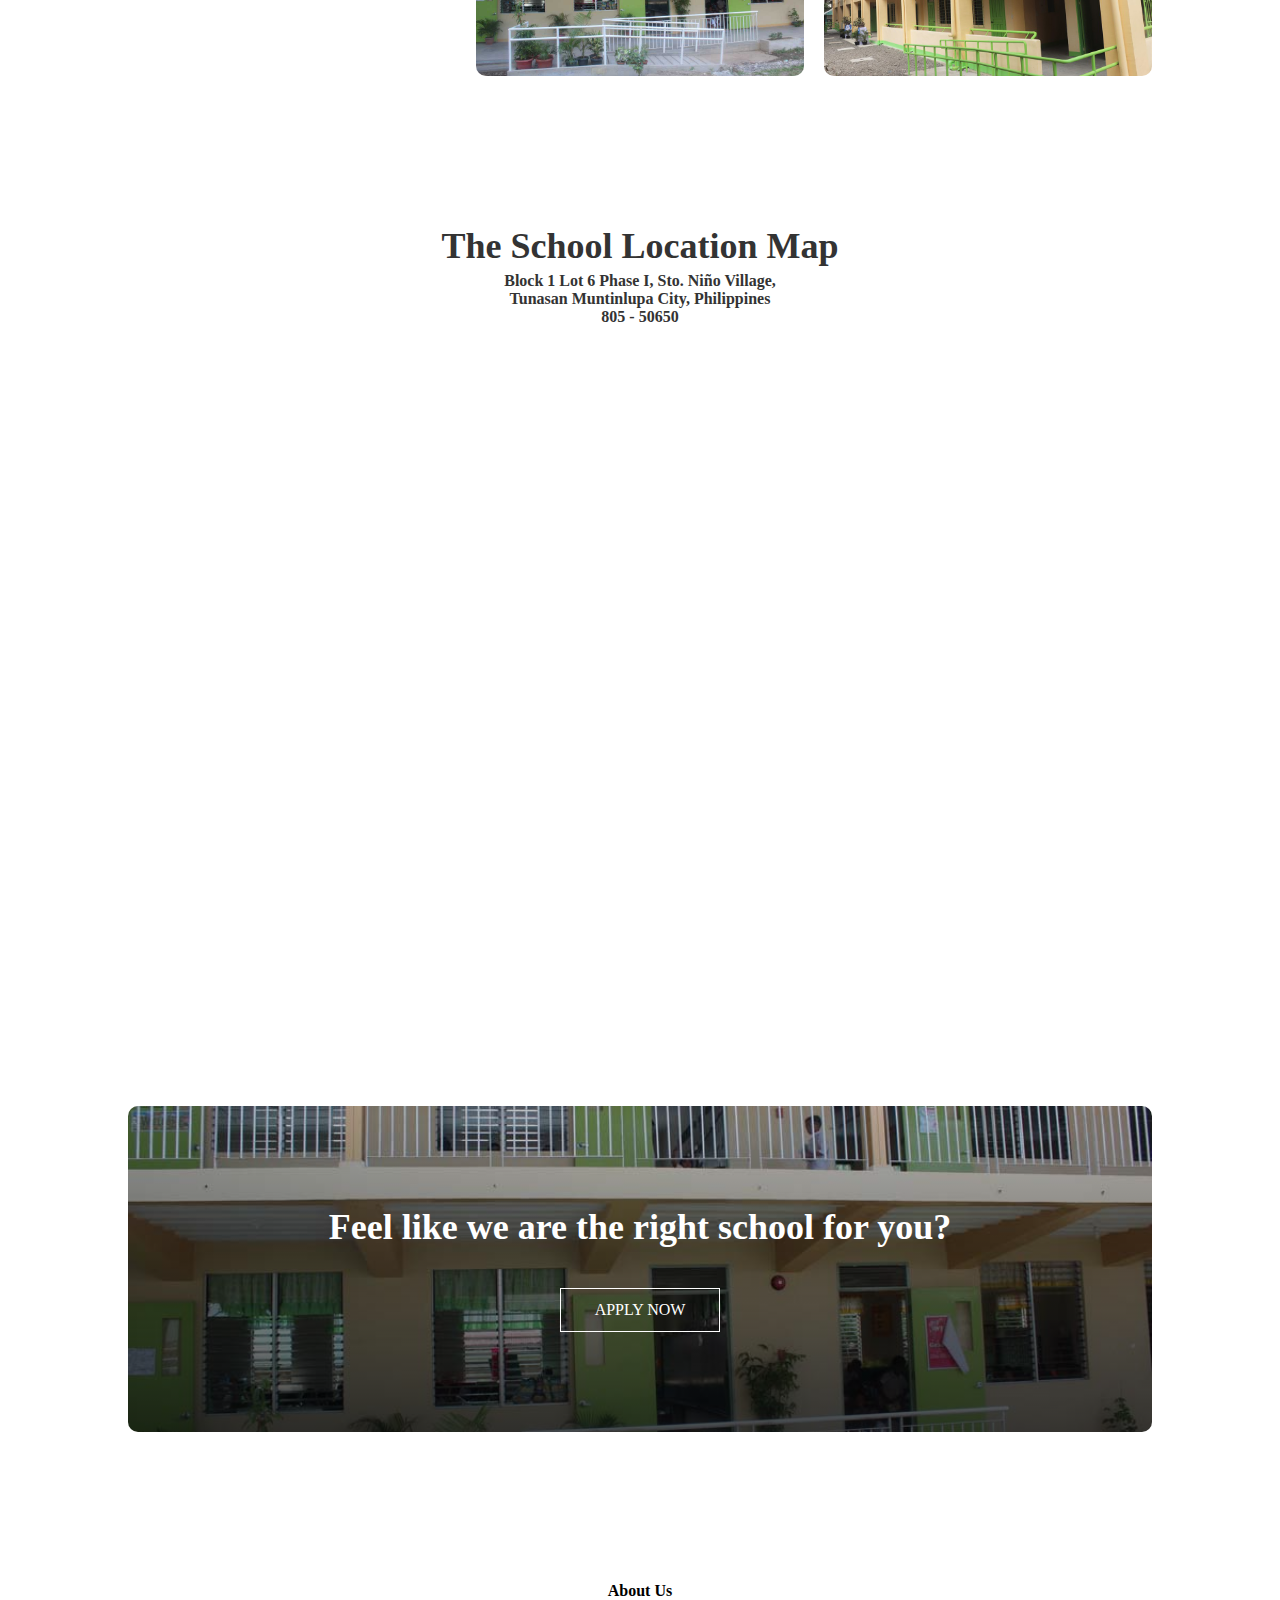
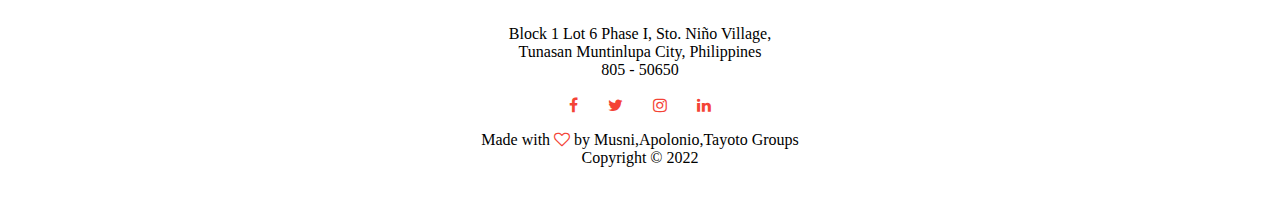
==== commit 9384d273: "B" ====
--- a/about_us.html
+++ b/about_us.html
@@ -24,10 +24,10 @@
             <i class="fa fa-times"onclick="hideMenu()"></i>
             <ul>
                 <li><a href="index.html">HOME</a></li>
-                <li><a href="about_us.html">ABOUT</a></li>
+                <li><a href="about_us.html">ABOUT US</a></li>
                 <li><a href="faq.html">FAQs</a></li>
                 <li><a href="events.html">EVENTS</a></li>
-                <li><a href="contact_us.html">CONTACT</a></li>
+                <li><a href="contact_us.html">CONTACT US</a></li>
             </ul>
           </div>
           <i class="fa fa-bars"onclick="showMenu()" ></i>
@@ -73,27 +73,26 @@
     <h1>Our Campus</h1>
     
     
-    
-<div class="row">
-    <div class="campus-col">
-        <img src="images/LB.png">
-        <div class="layer">
-            <h3>Building 1</h3>
+    <div class="row">
+        <div class="campus-col">
+            <img src="images/lb.png">
+            <div class="layer">
+                <h3>Building 1</h3>
+            </div>
+        </div>
+        <div class="campus-col">
+            <img src="images/s6.jpg">
+            <div class="layer">
+                <h3>Front Building</h3>
+            </div>
+        </div>
+        <div class="campus-col">
+            <img src="images/b2.jpg">
+            <div class="layer">
+                <h3>Building 2</h3>
+            </div>
         </div>
     </div>
-    <div class="campus-col">
-        <img src="images/s6.jpg">
-        <div class="layer">
-            <h3>Front Building</h3>
-        </div>
-    </div>
-    <div class="campus-col">
-        <img src="images/b2.jpg">
-        <div class="layer">
-            <h3>Building 2</h3>
-        </div>
-    </div>
-</div>
     </section>
 
 <!-- Location Map -->
@@ -118,7 +117,7 @@
     <p>Block 1 Lot 6 Phase I, Sto. Niño Village,<br> Tunasan Muntinlupa City, Philippines <br>
         805 - 50650</p>
              <div class="icons">  
-                 <i class="fa fa-facebook"></i>
+                <a href="https://www.facebook.com/abcshoolofmuntinlupapage"><i class="fa fa-facebook"></i></a>
                  <i class="fa fa-twitter"></i>
                  <i class="fa fa-instagram"></i>
                  <i class="fa fa-linkedin"></i>
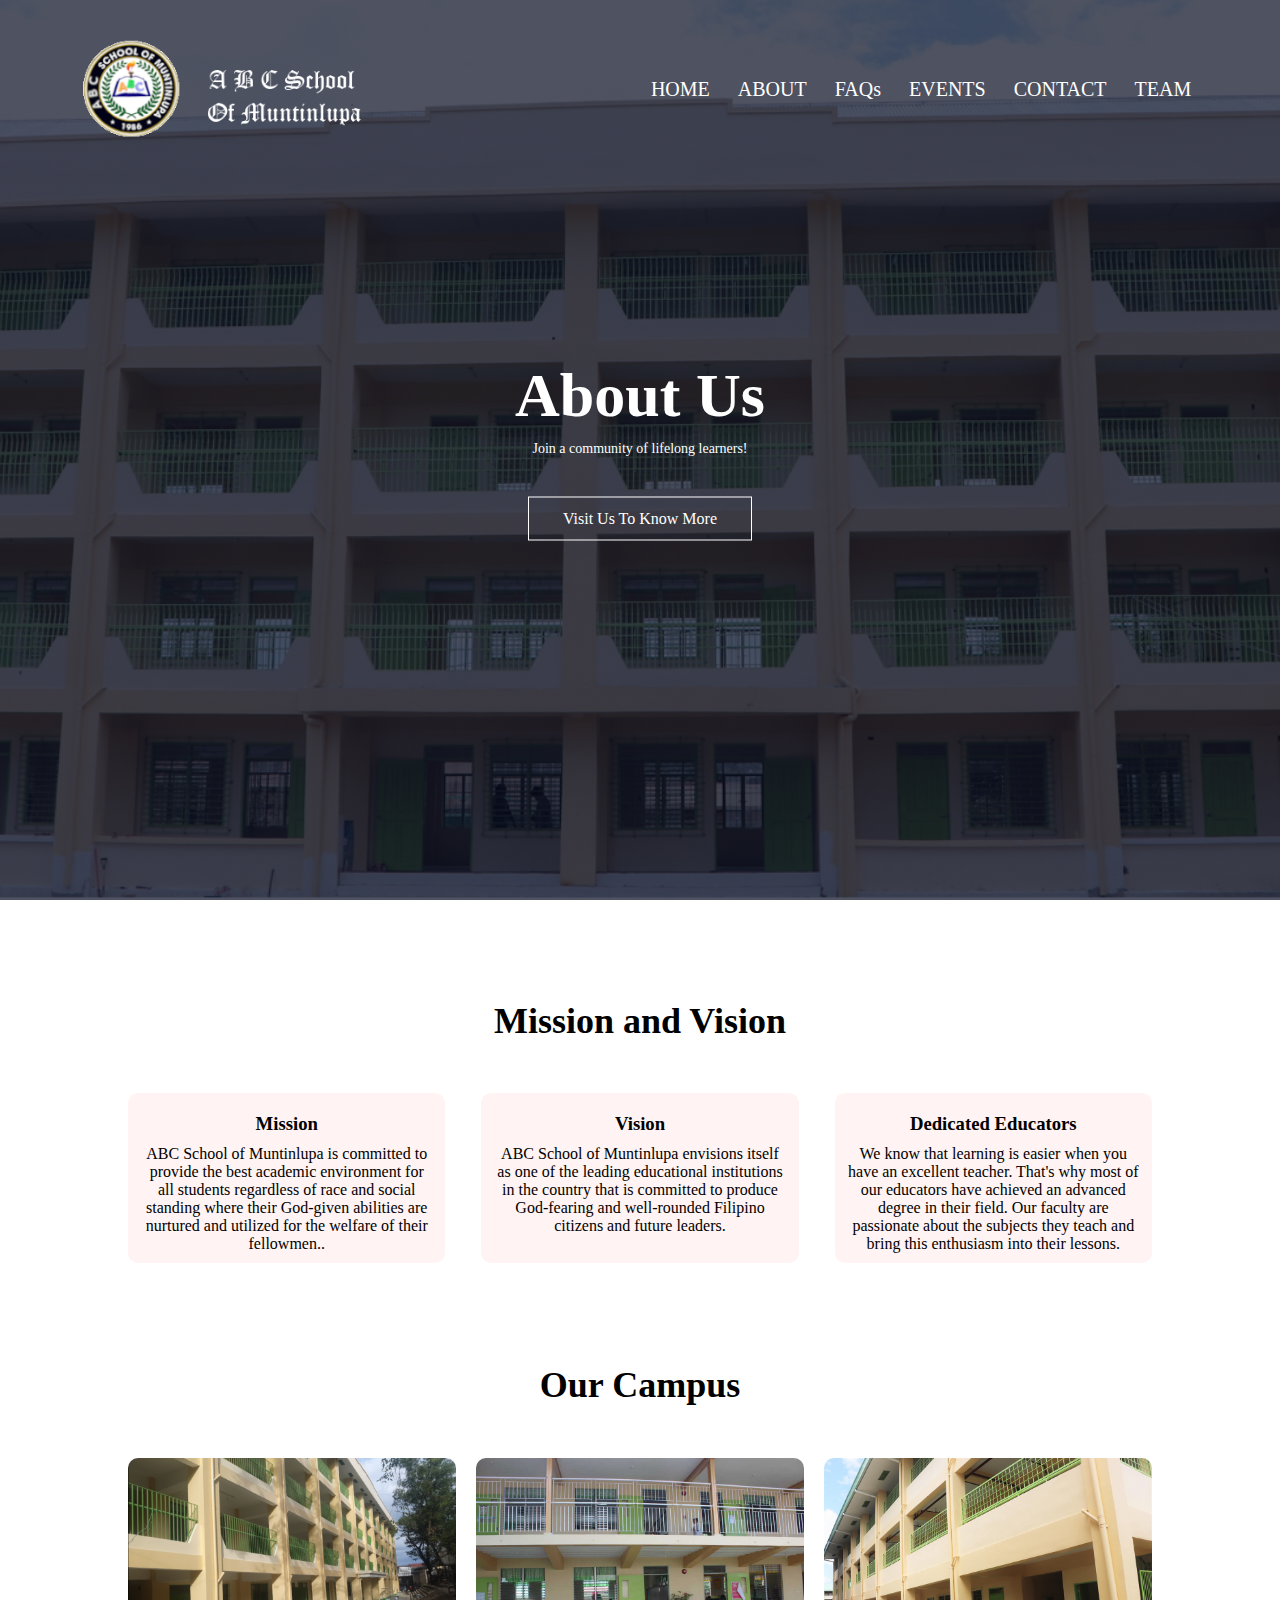
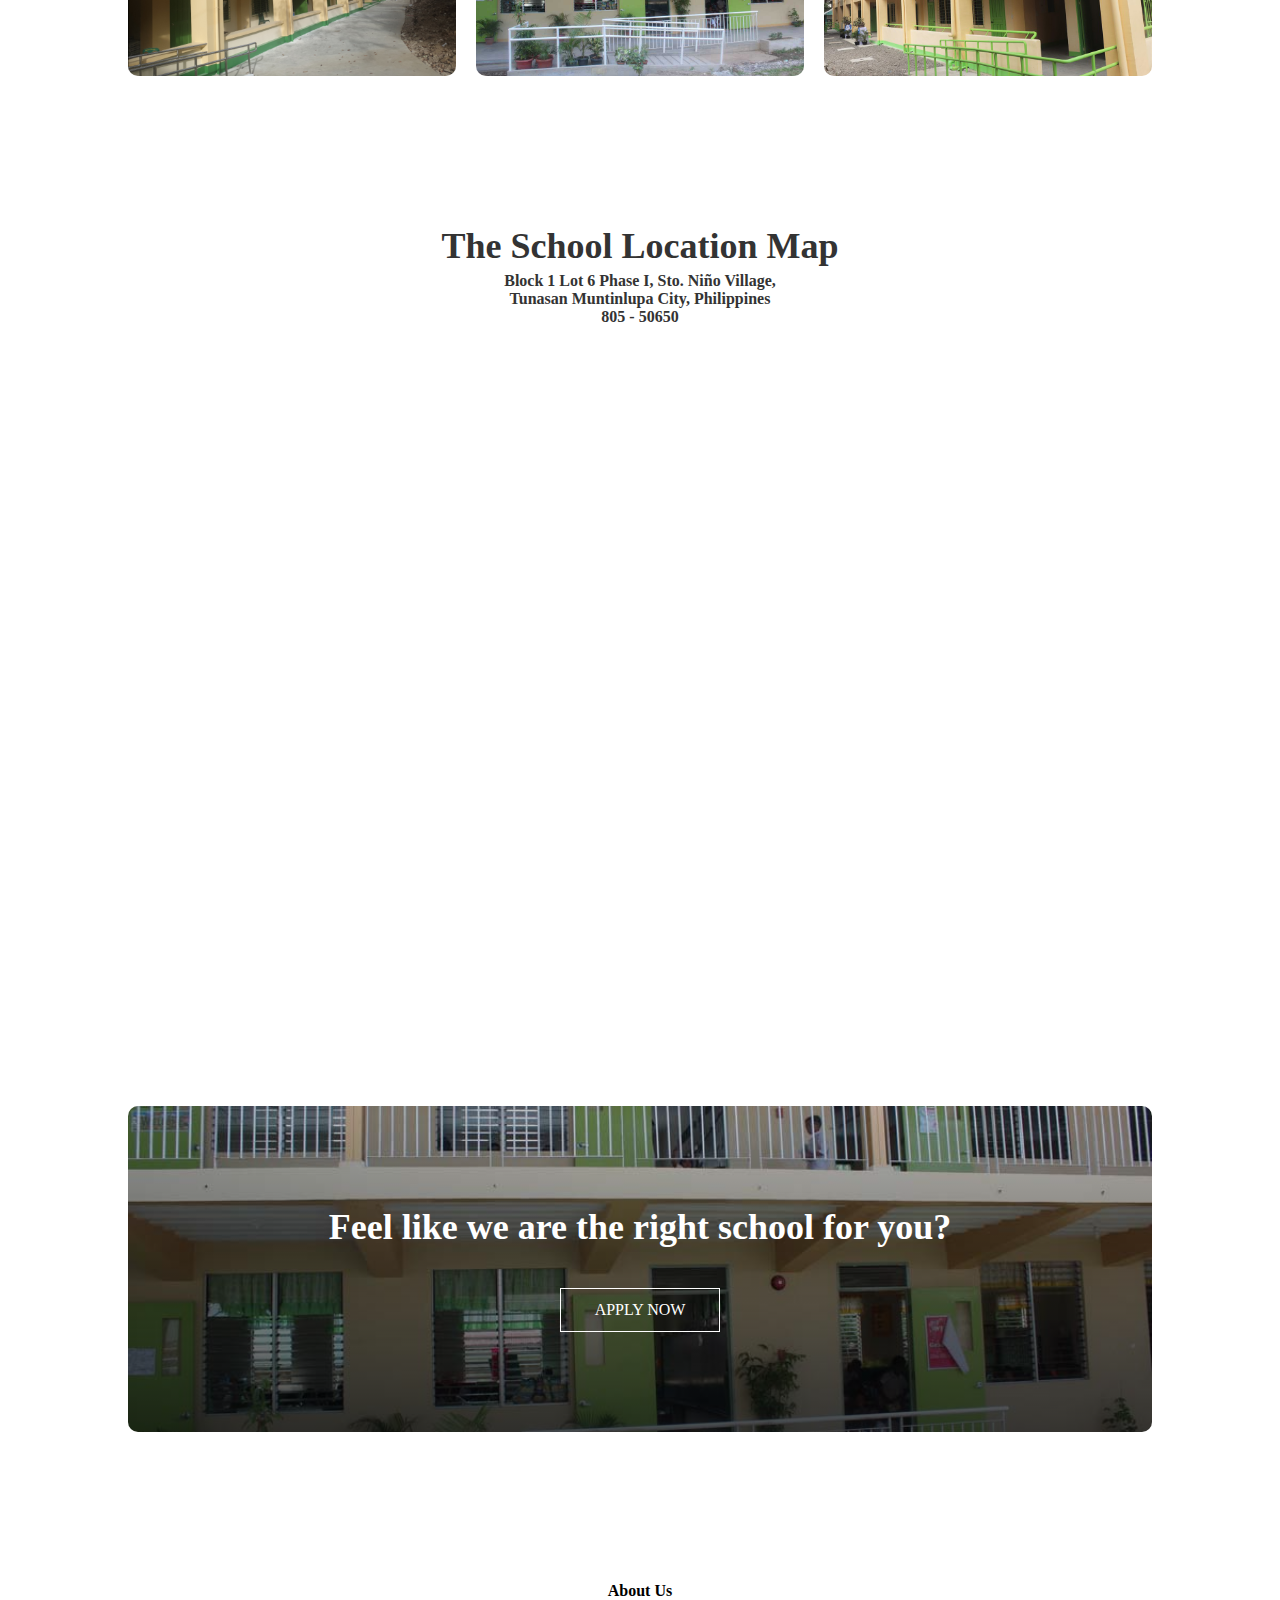
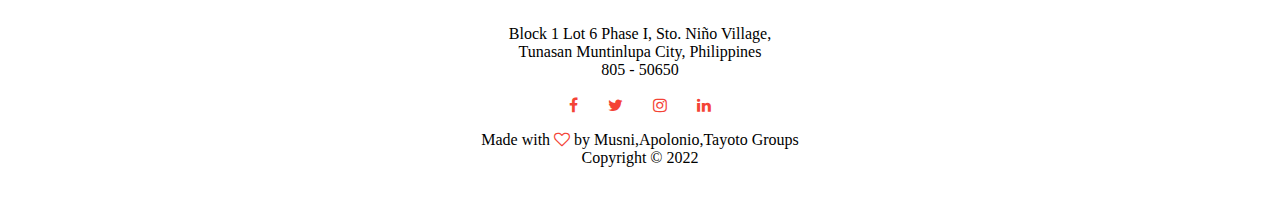
==== commit f6816a84: "Apr 16" ====
--- a/about_us.html
+++ b/about_us.html
@@ -24,10 +24,11 @@
             <i class="fa fa-times"onclick="hideMenu()"></i>
             <ul>
                 <li><a href="index.html">HOME</a></li>
-                <li><a href="about_us.html">ABOUT US</a></li>
+                <li><a href="about_us.html">ABOUT</a></li>
                 <li><a href="faq.html">FAQs</a></li>
                 <li><a href="events.html">EVENTS</a></li>
-                <li><a href="contact_us.html">CONTACT US</a></li>
+                <li><a href="contact_us.html">CONTACT</a></li>
+                <li><a href="our_team.html">TEAM</a></li>
             </ul>
           </div>
           <i class="fa fa-bars"onclick="showMenu()" ></i>
@@ -37,7 +38,7 @@
     <p>
         Join a community of lifelong learners!
     </p>
-    <a href=""class="hero-btn ">Visit Us To Know More</a>
+    <a href="about_us.html"class="hero-btn ">Visit Us To Know More</a>
 </div> 
   </section>
 <!-- Course -->
@@ -75,7 +76,7 @@
     
     <div class="row">
         <div class="campus-col">
-            <img src="images/lb.png">
+            <img src="images/LB.png">
             <div class="layer">
                 <h3>Building 1</h3>
             </div>
@@ -117,7 +118,7 @@
     <p>Block 1 Lot 6 Phase I, Sto. Niño Village,<br> Tunasan Muntinlupa City, Philippines <br>
         805 - 50650</p>
              <div class="icons">  
-                <a href="https://www.facebook.com/abcshoolofmuntinlupapage"><i class="fa fa-facebook"></i></a>
+                <a href="https://www.facebook.com/abcshoolofmuntinlupapage" target="_blank"><i class="fa fa-facebook"></i></a>
                  <i class="fa fa-twitter"></i>
                  <i class="fa fa-instagram"></i>
                  <i class="fa fa-linkedin"></i>
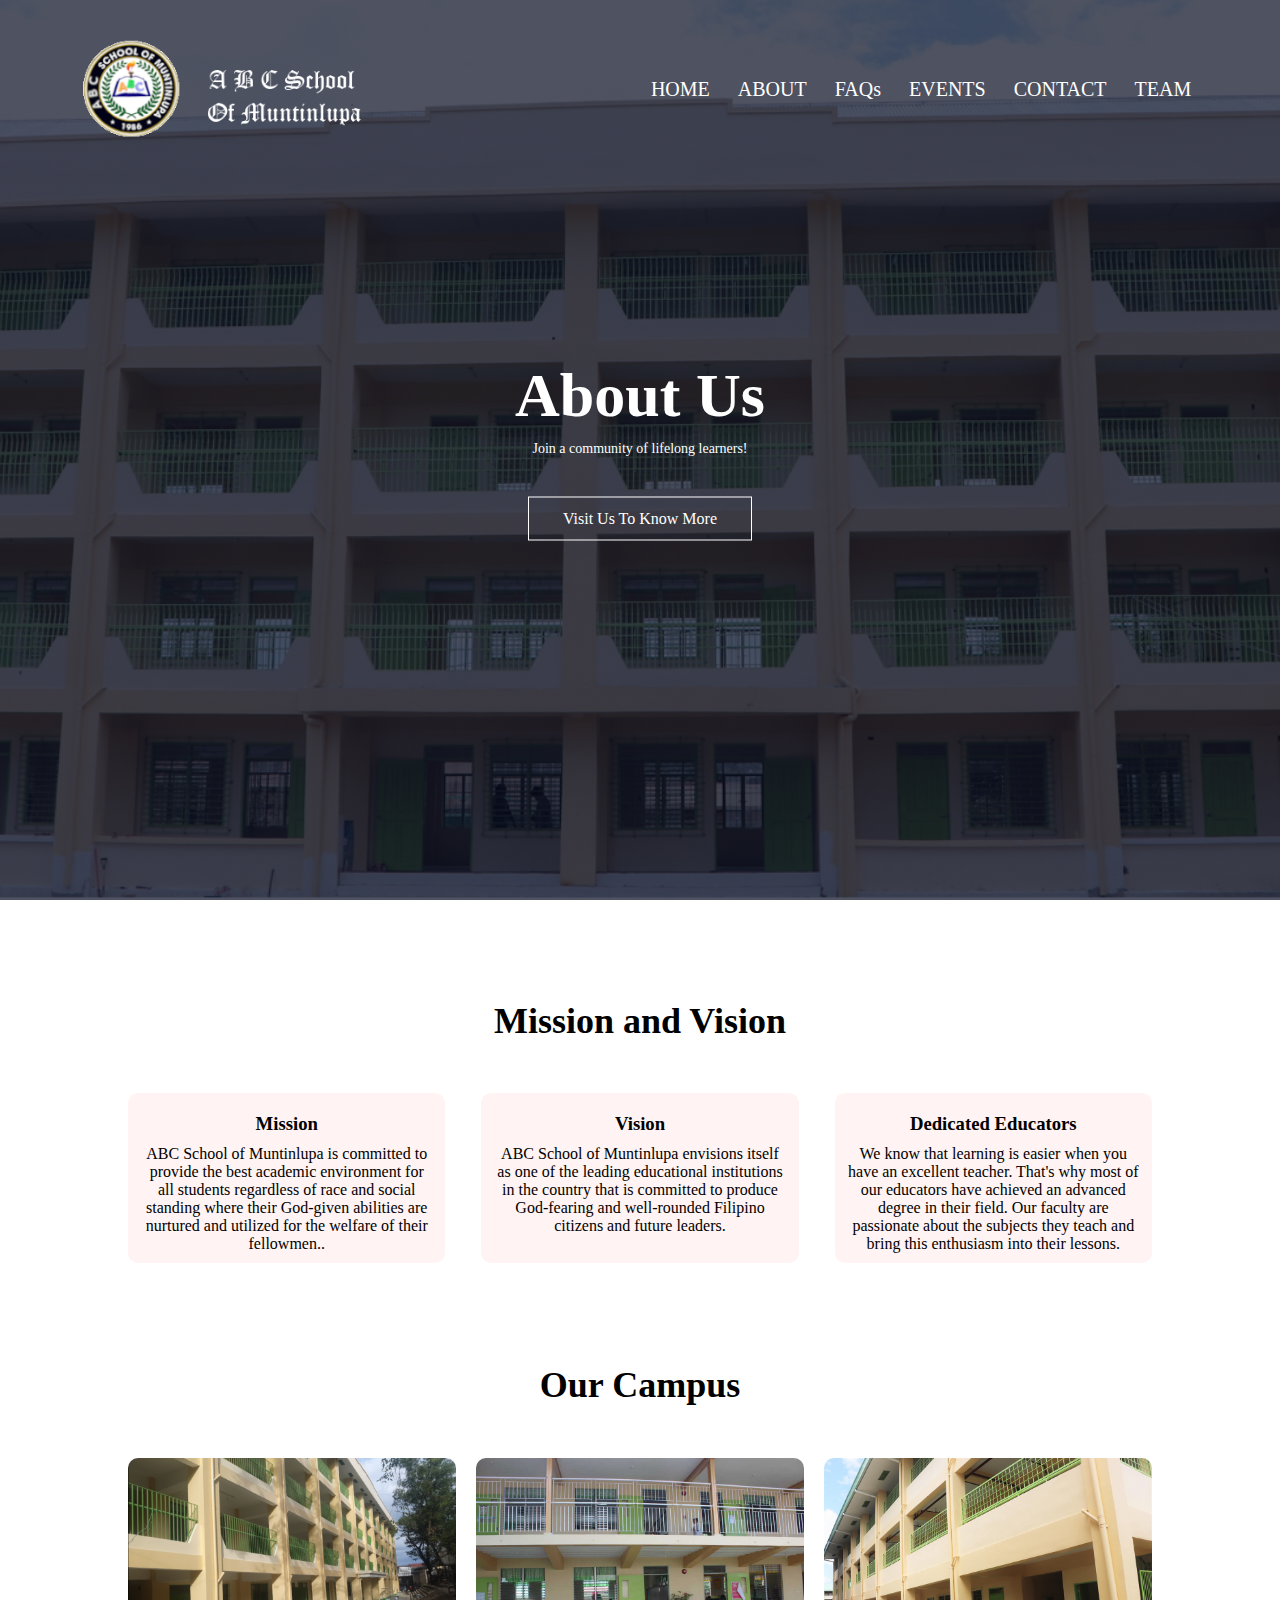
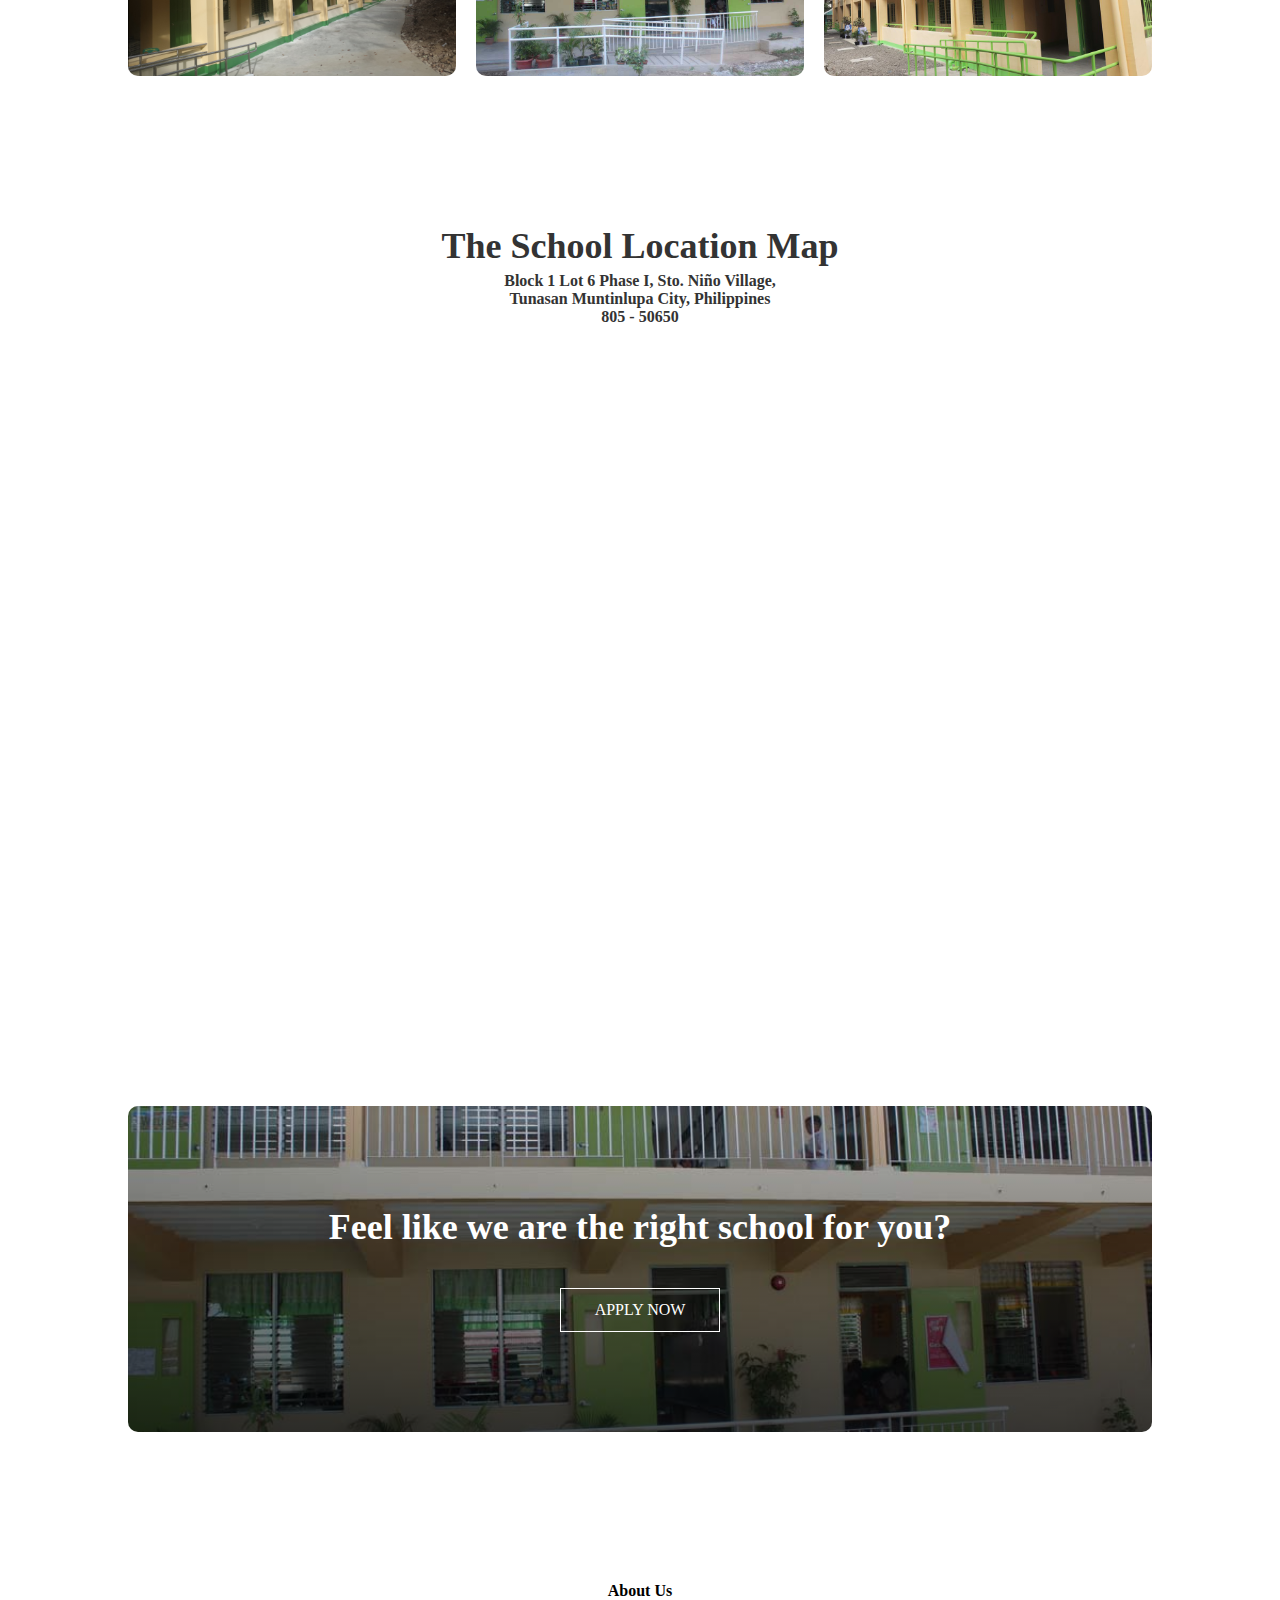
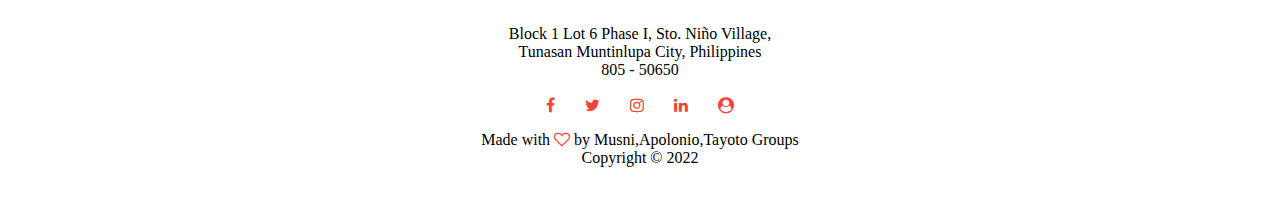
==== commit 2fab02e2: "May 5" ====
--- a/about_us.html
+++ b/about_us.html
@@ -122,6 +122,7 @@
                  <i class="fa fa-twitter"></i>
                  <i class="fa fa-instagram"></i>
                  <i class="fa fa-linkedin"></i>
+                 <a href="https://abcsocialmedia.groupanic.net/" target="_blank"><i class="fa fa-user-circle"></i></a>
              </div>
              <p>Made with <i class="fa fa-heart-o"></i> by Musni,Apolonio,Tayoto Groups </p>
              <p>Copyright &copy; 2022</p>
